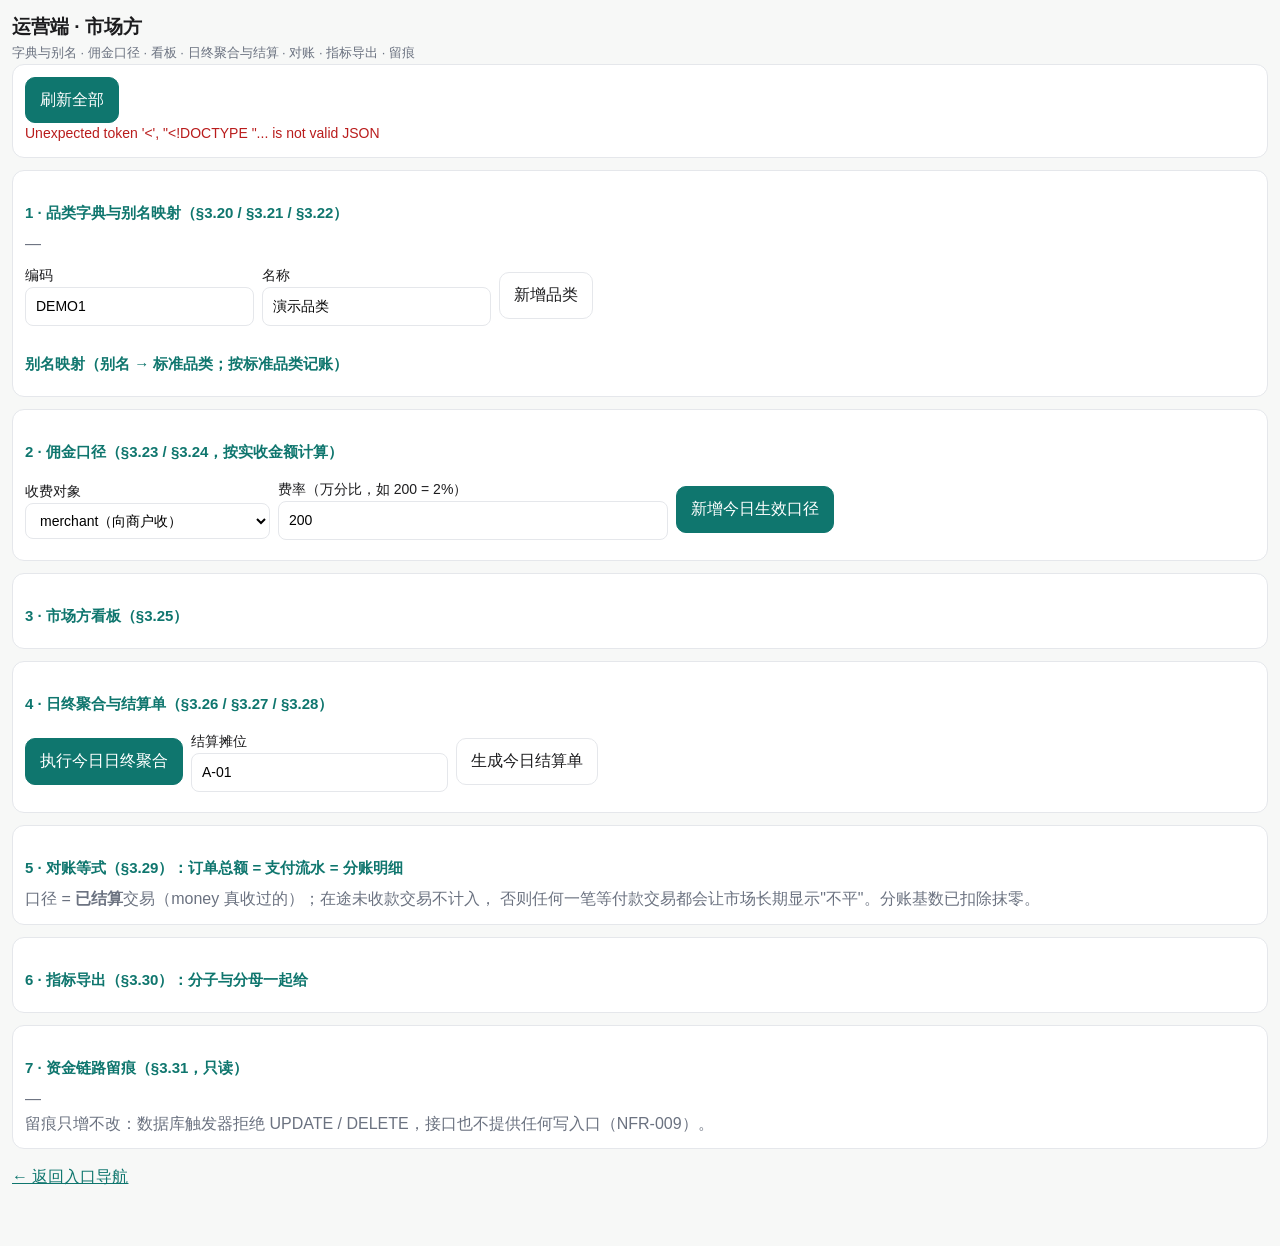
==== app/static/admin/index.html @ 220122fa "T-026 T-027 T-028 T-029 REQ-012 REQ-014 REQ-022 REQ-023 REQ-025 REQ-030 AC-005 AC-006 AC-011 AC-013 " ====
<!DOCTYPE html>
<html lang="zh-CN">
<head>
<meta charset="utf-8">
<meta name="viewport" content="width=device-width, initial-scale=1">
<title>运营端 · 市场方</title>
<!-- 运营端页面（T-027）。本地资源，无外链（REQ-025）。
     **页面上每个数字都直接来自接口响应**：不估算、不补零、不留"好看的默认值" ——
     尤其是使用率指标，分子与分母必须一起显示（AC-005）。 -->
<link rel="stylesheet" href="../css/app.css">
</head>
<body>
<h1>运营端 · 市场方</h1>
<div class="sub">字典与别名 · 佣金口径 · 看板 · 日终聚合与结算 · 对账 · 指标导出 · 留痕</div>

<div class="card">
  <div class="row">
    <button id="reload" class="primary">刷新全部</button>
    <span class="muted" id="aggResult"></span>
  </div>
  <div class="err" id="err"></div>
</div>

<div class="card">
  <h2>1 · 品类字典与别名映射（§3.20 / §3.21 / §3.22）</h2>
  <div class="muted" id="catCount">—</div>
  <div class="row">
    <label class="field">编码 <input id="catCode" value="DEMO1" maxlength="16"></label>
    <label class="field">名称 <input id="catName" value="演示品类" maxlength="32"></label>
    <button id="newCategory">新增品类</button>
  </div>
  <div id="categories"></div>
  <h2>别名映射（别名 → 标准品类；按标准品类记账）</h2>
  <div id="aliases"></div>
</div>

<div class="card">
  <h2>2 · 佣金口径（§3.23 / §3.24，按<b>实收金额</b>计算）</h2>
  <div class="row">
    <label class="field">收费对象
      <select id="ruleObject"><option value="merchant">merchant（向商户收）</option>
        <option value="customer">customer（向顾客收）</option><option value="market">market（市场自留）</option></select>
    </label>
    <label class="field">费率（万分比，如 200 = 2%） <input id="ruleRate" value="200"></label>
    <button id="newRule" class="primary">新增今日生效口径</button>
  </div>
  <div id="rules"></div>
</div>

<div class="card">
  <h2>3 · 市场方看板（§3.25）</h2>
  <div id="market"></div>
  <div id="stalls"></div>
</div>

<div class="card">
  <h2>4 · 日终聚合与结算单（§3.26 / §3.27 / §3.28）</h2>
  <div class="row">
    <button id="aggregate" class="primary">执行今日日终聚合</button>
    <label class="field">结算摊位 <input id="settleStall" value="A-01" maxlength="16"></label>
    <button id="newSettlement">生成今日结算单</button>
  </div>
  <div id="settlements"></div>
</div>

<div class="card">
  <h2>5 · 对账等式（§3.29）：订单总额 = 支付流水 = 分账明细</h2>
  <div id="recon"></div>
  <div class="muted">口径 = <b>已结算</b>交易（money 真收过的）；在途未收款交易不计入，
    否则任何一笔等付款交易都会让市场长期显示"不平"。分账基数已扣除抹零。</div>
</div>

<div class="card">
  <h2>6 · 指标导出（§3.30）：分子与分母一起给</h2>
  <div id="metrics"></div>
  <div class="muted" id="metricsNote"></div>
</div>

<div class="card">
  <h2>7 · 资金链路留痕（§3.31，<b>只读</b>）</h2>
  <div class="muted" id="auditTotal">—</div>
  <div id="audits"></div>
  <div class="muted">留痕只增不改：数据库触发器拒绝 UPDATE / DELETE，接口也不提供任何写入口（NFR-009）。</div>
</div>

<p class="muted"><a href="/">← 返回入口导航</a></p>

<script src="../js/admin.js"></script>
</body>
</html>
---- app/static/css/app.css ----
/* 全站共享样式（T-026/T-027/T-028）。
   硬约束（REQ-025 / AGENTS.md §3 硬要求 4）：**只用本地字体与本地资源** ——
   字体族只写系统自带（Windows 微软雅黑 / macOS 苹方 / 安卓无衬线兜底），
   不引任何外部字体或图标库；图标用 Unicode 字符或纯 CSS 画。
   `T-029` 的静态自检会扫描本文件，出现外链即红。 */
:root {
  --fg: #1c1c1e; --muted: #6b7280; --line: #e5e7eb; --accent: #0f766e;
  --accent-weak: #ccfbf1; --bg: #f7f8f7; --warn: #b45309; --danger: #b91c1c;
}
* { box-sizing: border-box; -webkit-tap-highlight-color: transparent; }
body {
  margin: 0; padding: 12px 12px 40px; background: var(--bg); color: var(--fg);
  font-family: "Microsoft YaHei", "PingFang SC", "Hiragino Sans GB", "Noto Sans CJK SC", sans-serif;
  line-height: 1.55; font-size: 16px;
}
a { color: var(--accent); }
h1 { font-size: 19px; margin: 0 0 2px; }
h2 { font-size: 15px; margin: 18px 0 8px; color: var(--accent); }
.sub { color: var(--muted); font-size: 13px; }
.card { background: #fff; border: 1px solid var(--line); border-radius: 12px; padding: 12px; margin-bottom: 12px; }
.row { display: flex; gap: 8px; flex-wrap: wrap; align-items: center; }
.spacer { flex: 1; }
button {
  font: inherit; padding: 10px 14px; border-radius: 10px; border: 1px solid var(--line);
  background: #fff; color: var(--fg); cursor: pointer;
}
button:active { background: var(--accent-weak); }
button.primary { background: var(--accent); border-color: var(--accent); color: #fff; }
button.ghost { background: transparent; }
button.danger { color: var(--danger); border-color: #f3c7c7; }
button[disabled] { opacity: .45; cursor: not-allowed; }
.badge { display: inline-block; font-size: 12px; padding: 2px 8px; border-radius: 999px; border: 1px solid var(--line); color: var(--muted); }
.badge.on { background: var(--accent-weak); border-color: var(--accent); color: var(--accent); }
.badge.off { background: #fef3c7; border-color: #fcd34d; color: var(--warn); }
.badge.bad { background: #fee2e2; border-color: #fca5a5; color: var(--danger); }
.grid { display: grid; grid-template-columns: repeat(auto-fill, minmax(96px, 1fr)); gap: 8px; }
.tile { display: flex; flex-direction: column; align-items: center; justify-content: center;
        gap: 4px; padding: 10px 6px; min-height: 84px; background: #fff;
        border: 1px solid var(--line); border-radius: 12px; cursor: pointer; text-align: center; }
.tile.sel { border-color: var(--accent); background: var(--accent-weak); }
.tile .ico { font-size: 24px; line-height: 1; }
.tile .nm { font-size: 13px; }
.tile .hk { font-size: 11px; color: var(--muted); }
table { width: 100%; border-collapse: collapse; font-size: 14px; }
th, td { text-align: left; padding: 6px 8px; border-bottom: 1px solid var(--line); }
th { color: var(--muted); font-weight: 500; }
.num { text-align: right; font-variant-numeric: tabular-nums; }
.kv { display: flex; justify-content: space-between; gap: 8px; padding: 3px 0; font-size: 15px; }
.kv b { font-variant-numeric: tabular-nums; }
.total { font-size: 26px; font-variant-numeric: tabular-nums; }
.muted { color: var(--muted); }
.err { color: var(--danger); font-size: 14px; white-space: pre-wrap; }
.empty { color: var(--muted); font-size: 14px; padding: 8px 0; }
label.field { display: block; margin: 8px 0; font-size: 14px; }
label.field input, label.field select {
  font: inherit; width: 100%; padding: 8px 10px; border: 1px solid var(--line); border-radius: 8px; background: #fff;
}
.toast { position: fixed; left: 12px; right: 12px; bottom: 12px; background: #111827; color: #fff;
         padding: 10px 14px; border-radius: 10px; font-size: 14px; opacity: .96; }
.hide { display: none !important; }
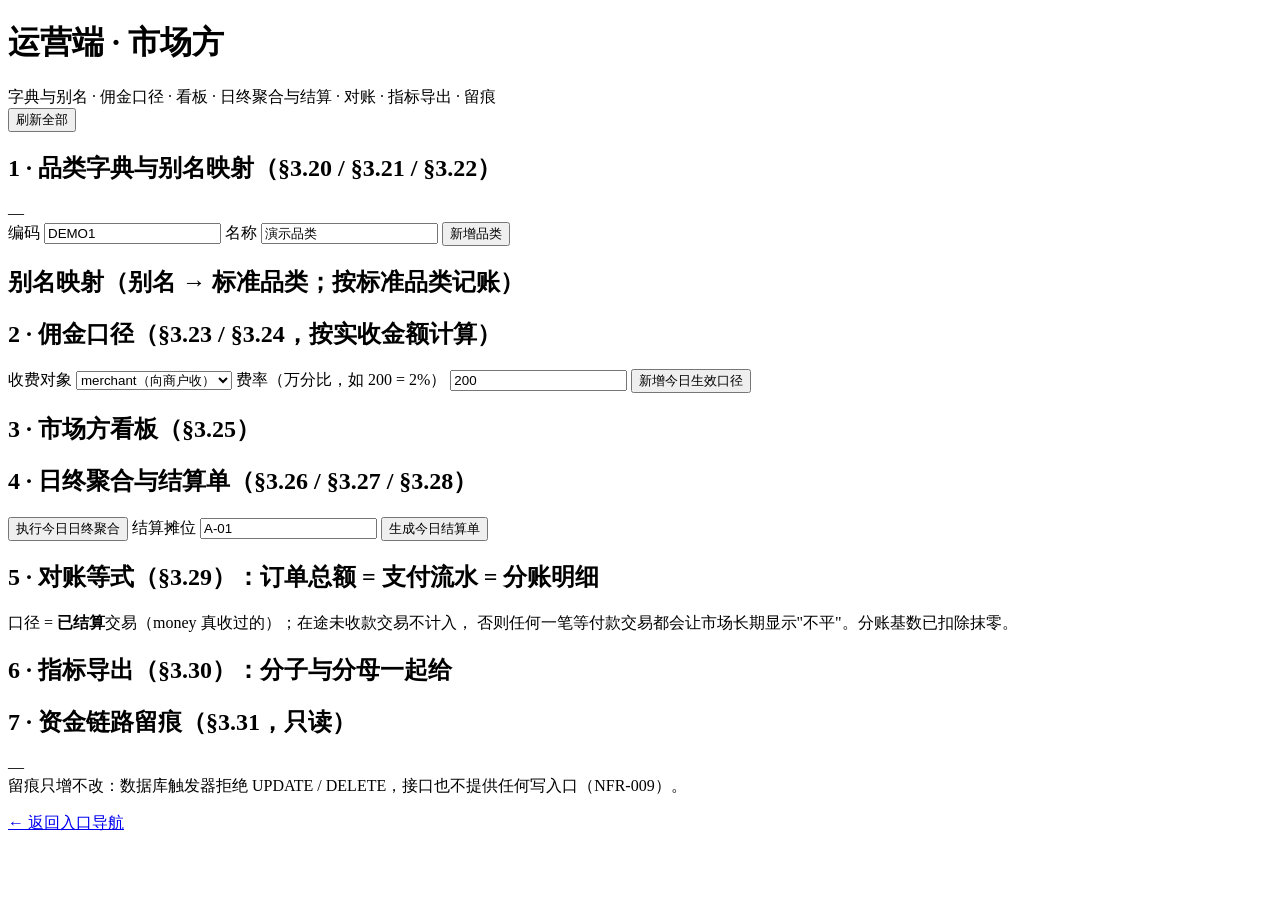
==== commit d9978eea: "T-030 AC-001 AC-006 AC-011 AC-019 REQ-014 REQ-023 REQ-025: 真实浏览器走查（Playwright）落地 —— 修掉 2 个真缺陷 + 关闭检查" ====
--- a/app/static/admin/index.html
+++ b/app/static/admin/index.html
@@ -7,7 +7,7 @@
 <!-- 运营端页面（T-027）。本地资源，无外链（REQ-025）。
      **页面上每个数字都直接来自接口响应**：不估算、不补零、不留"好看的默认值" ——
      尤其是使用率指标，分子与分母必须一起显示（AC-005）。 -->
-<link rel="stylesheet" href="../css/app.css">
+<link rel="stylesheet" href="/static/css/app.css">
 </head>
 <body>
 <h1>运营端 · 市场方</h1>
@@ -85,6 +85,6 @@
 
 <p class="muted"><a href="/">← 返回入口导航</a></p>
 
-<script src="../js/admin.js"></script>
+<script src="/static/js/admin.js"></script>
 </body>
 </html>
